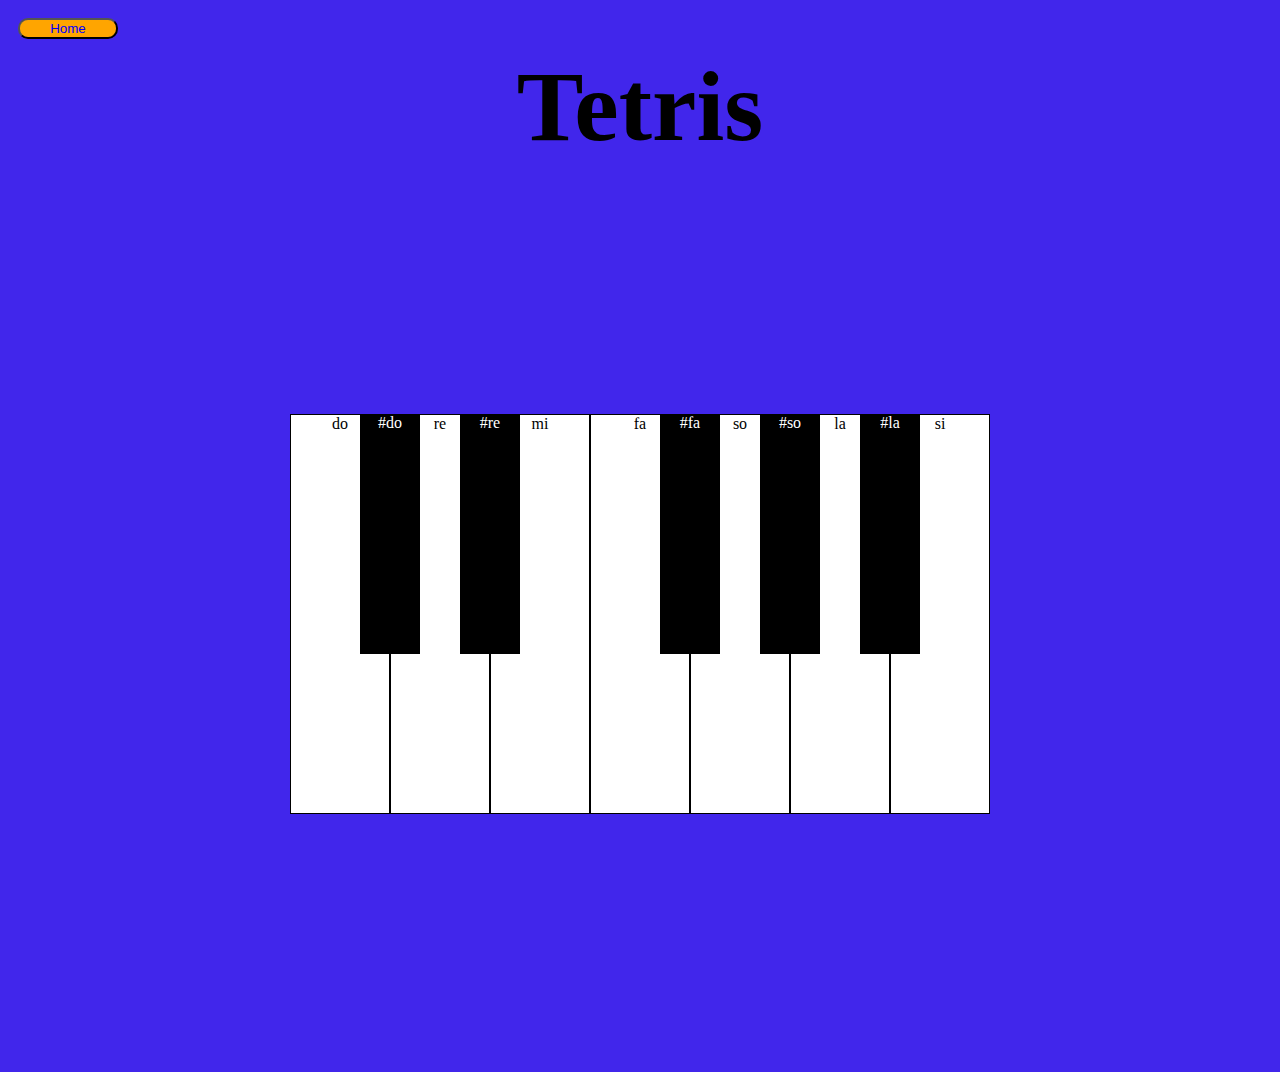
==== Easy-Piano-Game/index.html @ a705b841 "piano game" ====
<!DOCTYPE html>
<html lang="en">
<head>
    <meta charset="UTF-8">
    <meta name="viewport" content="width=device-width, initial-scale=1.0">
    <meta http-equiv="X-UA-Compatible" content="ie=edge">
    <title>Piano Keyboard</title>
    <link rel="stylesheet" href="style.css">
</head>
<body>
    <header>
        <nav>
            <a href="../index.html">
                <button>Home</button>
            </a>
        </nav>
        <div class="text-center">
            <h1>Tetris</h1>
        </div>
    </header>
    <main>
        <div class="piano">
            <div data-note="C" class="key white">do</div>
            <div data-note="Db" class="key black">#do</div>
            <div data-note="D" class="key white">re</div>
            <div data-note="Eb" class="key black">#re</div>
            <div data-note="E" class="key white">mi</div>
            <div data-note="F" class="key white">fa</div>
            <div data-note="Gb" class="key black">#fa</div>
            <div data-note="G" class="key white">so</div>
            <div data-note="Ab" class="key black">#so</div>
            <div data-note="A" class="key white">la</div>
            <div data-note="Bb" class="key black">#la</div>
            <div data-note="B" class="key white">si</div>
        </div>
    
        <div class="d-none">
            <audio id="A" src="sounds/piano-a.wav"></audio>
            <audio id="Ab" src="sounds/piano-c2.wav"></audio>
            <audio id="B" src="sounds/piano-b.wav"></audio>
            <audio id="Bb" src="sounds/piano-bb.wav"></audio>
            <audio id="C" src="sounds/piano-c.wav"></audio>
            <audio id="D" src="sounds/piano-d.wav"></audio>
            <audio id="Db" src="sounds/piano-f2.wav "></audio>
            <audio id="E" src="sounds/piano-e.wav"></audio>
            <audio id="Eb" src="sounds/piano-eb.wav"></audio>
            <audio id="F" src="sounds/piano-f.wav"></audio>
            <audio id="G" src="sounds/piano-g.wav"></audio>
            <audio id="Gb" src="sounds/piano-g2.wav"></audio>
        </div>
    </main>
    <script src="app.js"></script>
</body>
</html>
---- Easy-Piano-Game/style.css ----
*, *::before, *::after{
    box-sizing: border-box;
}

body{
    background-color: rgb(65, 38, 235);
}

h1{
    font-size: 100px;
    margin: 0;
}

.text-center{
    text-align: center;
}

nav button {
    width: 100px;
    background-color: orange;
    color: blue;
    border-radius: 10px;
    margin: 10px;
}
nav button:hover{
    background-color: blue;
    color: orange;
}

main{
    min-height: 100vh;
    overflow: hidden;
    display: flex;
    justify-content: center;
    align-items: center;
    margin: 0;
}

.piano{
    display: flex;
}

.white{
    width: 100px;
    height: 400px;
    background-color: white;
    border: 1px solid black;
    color: black;
}

.white.active{
    background-color: lightblue;
}

.black{
    width: 60px;
    height: 240px;
    background-color: black;
    margin-left: -30px;
    margin-right: -30px;
    z-index: 2;
    color: white;
}

.black.active{
    background-color: darkslategrey;
}

.key{
    text-align: center;
}
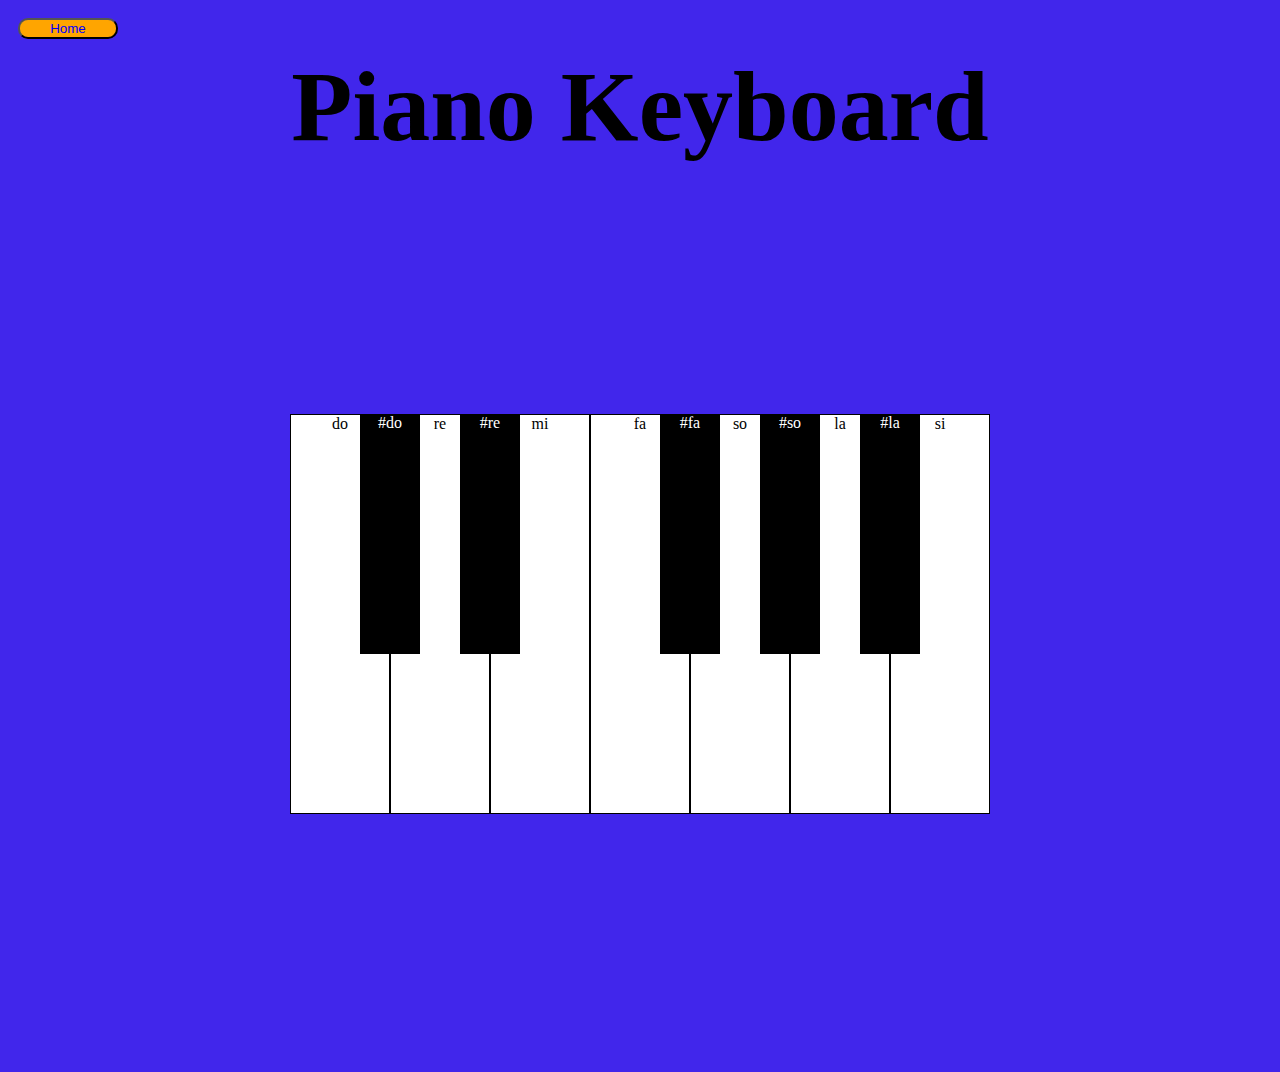
==== commit 45e364fb: "correct title piano" ====
--- a/Easy-Piano-Game/index.html
+++ b/Easy-Piano-Game/index.html
@@ -15,7 +15,7 @@
             </a>
         </nav>
         <div class="text-center">
-            <h1>Tetris</h1>
+            <h1>Piano Keyboard</h1>
         </div>
     </header>
     <main>
